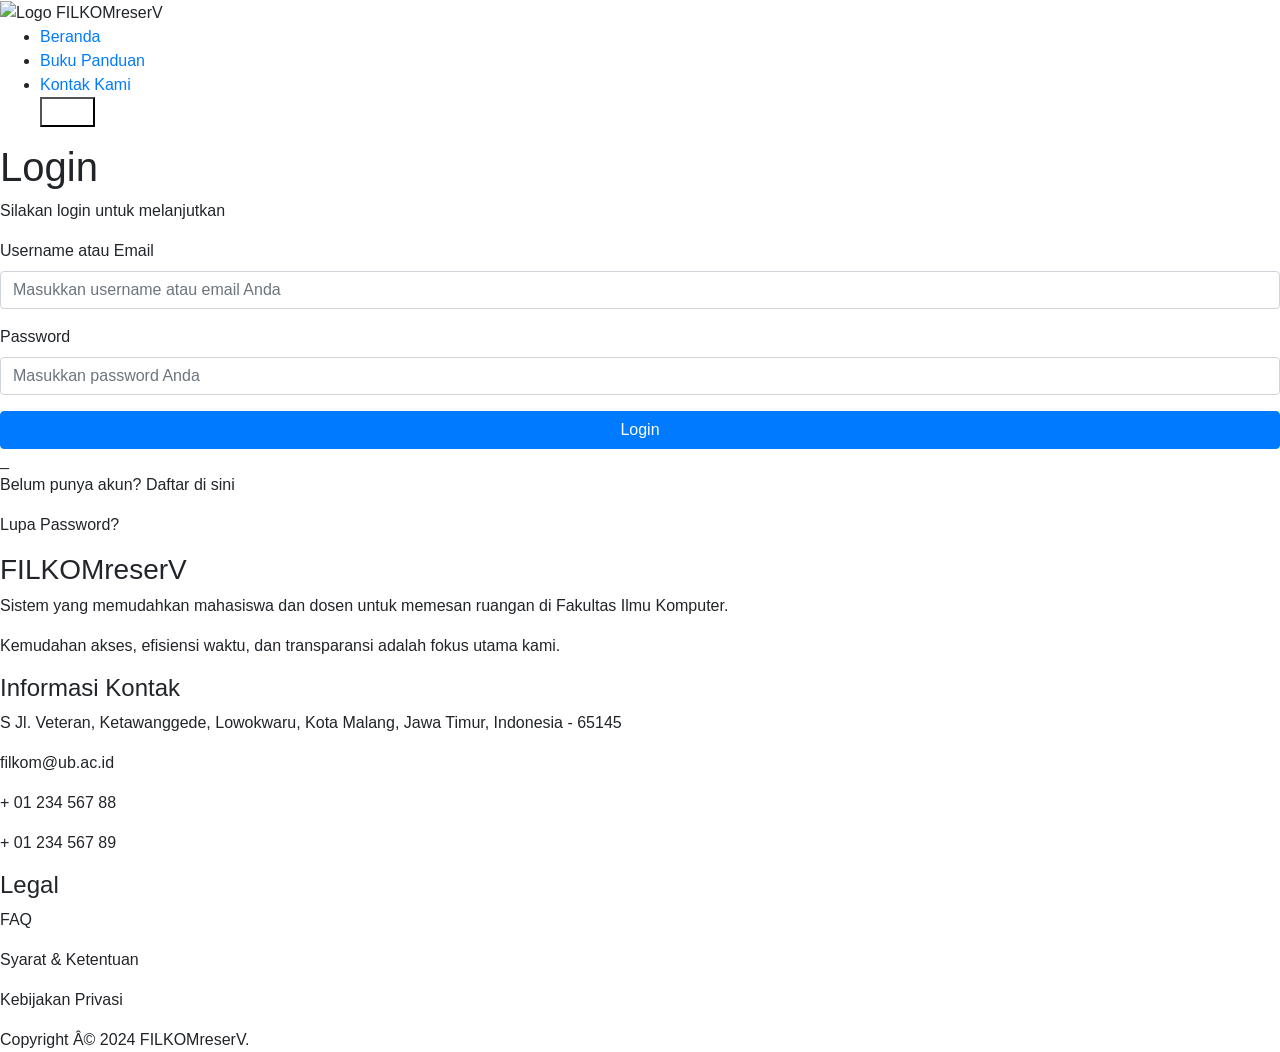
==== page/login.html @ 0208ba80 "release: v1.0.0" ====
<!DOCTYPE html>
<html lang="id">

<head>
    <meta name="viewport" content="width=device-width, initial-scale=1.0" />
    <link href="https://cdn.jsdelivr.net/npm/remixicon@3.4.0/fonts/remixicon.css" rel="stylesheet" />
    <link rel="stylesheet" href="https://cdn.jsdelivr.net/npm/bootstrap@4.0.0/dist/css/bootstrap.min.css" integrity="sha384-Gn5384xqQ1aoWXA+058RXPxPg6fy4IWvTNh0E263XmFcJlSAwiGgFAW/dAiS6JXm" crossorigin="anonymous" />
    <link rel="stylesheet" href="../style/login.css" />
    <title>Login | FILKOMreserV</title>
</head>

<body>
    <nav>
        <img class="logo" src="../assets/LOGO.png" alt="Logo FILKOMreserV" onclick="location.reload();" />

        <ul class="nav__links">
            <li class="link"><a href="../index.html">Beranda</a></li>
            <li class="link"><a href="../index.html#booklet">Buku Panduan</a></li>
            <li class="link"><a href="#footer">Kontak Kami</a></li>
            <li class="link" id="notificationLink" style="display: none">
                <a href="notifikasi.html" style="display: flex; align-items: center">
                    <i class="ri-notification-3-line" style="font-size: 1.5rem; margin-right: 5px"></i> Notifikasi
                </a>
            </li>
            <button id="loginButton" class="btn1" style="color: var(--white); background-color: var(--primary-color)">
        Login
      </button>
            <div id="userInfo" style="display: none">
                <span id="usernameDisplay" style="margin-right: 10px"></span>
                <button class="btn1" style="color: var(--white); background-color: var(--primary-color)" onclick="logout()">
          Logout
        </button>
            </div>
        </ul>
    </nav>

    <main class="section__container">
        <div class="login-container" id="loginContainer">
            <div class="login-card">
                <div class="login-header">
                    <h1>Login</h1>
                    <p>Silakan login untuk melanjutkan</p>
                </div>
                <form id="loginForm">
                    <div class="form-group">
                        <label for="username">Username atau Email</label>
                        <input type="username" id="username" name="username" class="form-control" placeholder="Masukkan username atau email Anda" required />
                    </div>
                    <div class="form-group">
                        <label for="password">Password</label>
                        <input type="password" id="password" name="password" class="form-control" placeholder="Masukkan password Anda" required />
                    </div>
                    <button id="loginButton" type="submit" class="btn btn-primary btn-block">Login</button>
          _     </div>
                <div class="login-footer">
                    <p>Belum punya akun? Daftar di sini</p>
                    <p>Lupa Password?</p>
                </div>
            </div>
        </div>
        <p></p>
    </main>


    <footer class="footer" id="footer">
        <div class="section__container footer__container">
            <div class="footer__col">
                <h3>FILKOMreserV</h3>
                <p>
                    Sistem yang memudahkan mahasiswa dan dosen untuk memesan ruangan di Fakultas Ilmu Komputer.
                </p>
                <p>
                    Kemudahan akses, efisiensi waktu, dan transparansi adalah fokus utama kami.
                </p>
            </div>
            <div class="footer__col">
                <h4>Informasi Kontak</h4>
                <p>
            S          Jl. Veteran, Ketawanggede, Lowokwaru, Kota Malang, Jawa Timur, Indonesia - 65145
                </p>
                <p>filkom@ub.ac.id</p>
                <p>+ 01 234 567 88</p>
                <p>+ 01 234 567 89</p>
            </div>
            <div class="footer__col">
                <h4>Legal</h4>
                <p>FAQ</p>
                <p>Syarat & Ketentuan</p>
                <p>Kebijakan Privasi</p>
            </div>
        </div>
        <div class="footer__bar">Copyright © 2024 FILKOMreserV.</div>
    </footer>

    <script>
        const loginContainer = document.getElementById("loginContainer");
      const loginButton = document.getElementById("loginButton");
      const userInfo = document.getElementById("userInfo");
      const notificationLink = document.getElementById("notificationLink");

      window.onload = function () {
        // Memeriksa status login saat halaman dimuat
        updateLoginStatus();
      };

      // Fungsi untuk memeriksa status login dan memperbarui tampilan
      function updateLoginStatus() {
        if (document.cookie.includes("Authorization")) {
          loginContainer.style.display = "none";
          loginButton.style.display = "none";
          userInfo.style.display = "flex";
          usernameDisplay.textContent = getCookie("username"); // Perbarui nama pengguna

          notificationLink.style.display = "block";
        } else {
          loginContainer.style.display = "block";
          loginButton.style.display = "inline-block";
          userInfo.style.display = "none";
          notificationLink.style.display = "none";
        }
      }

      document
        .getElementById("loginForm")
        .addEventListener("submit", async function (event) {
          event.preventDefault();
          const username = document.getElementById("username").value;
          const password = document.getElementById("password").value;

          const response = await fetch("https://beaps.vercel.app/login", {
            method: "POST",
            headers: {
              "Content-Type": "application/json",
          _ },
            body: JSON.stringify({
              username,
              password,
            }),
          });

          // Setelah login berhasil
          if (response.ok) {
            const data = await response.json();

            // Menyimpan token dan username ke dalam cookie
            document.cookie = `Authorization=${data.token}; path=/;`;
            document.cookie = `Username=${data.username}; path=/;`;

            // Memperbarui status login
            updateLoginStatus();

            // Mengarahkan pengguna ke halaman sesuai role
            if (data.role === "admin") {
              window.location.href = "dashboard-admin.html"; // Redirect ke dashboard admin
            } else if (data.role === "user") {
              window.location.href = "index.html"; // Redirect ke halaman utama user
            }
          } else {
            alert("Login gagal! Periksa kembali username dan password Anda.");
T       }
        });

      async function logout() {
        const response = await fetch("https://beaps.vercel.app/logout", {
          method: "POST",
        });
        if (response.ok) {
          // Hapus cookie dengan path yang sama dengan path tempat cookie dibuat
          document.cookie =
            "Authorization=; path=/; expires=Thu, 01 Jan 1970 00:00:00 UTC;";
          document.cookie =
            "Username=; path=/; expires=Thu, 01 Jan 1970 00:00:00 UTC;";

          // Memperbarui status tampilan setelah logout
          updateLoginStatus(); // Memperbarui tampilan tanpa memuat ulang halaman
          window.location.href = "/page/index.html"; // Arahkan kembali ke halaman beranda setelah logout
        }
      }

      function getCookie(name) {
        // Membuat regex untuk mencocokkan cookie berdasarkan nama
       const value = `; ${document.cookie}`;
        const parts = value.split(`; ${name}=`);
        if (parts.length === 2) return parts.pop().split(";").shift();
      }

      // Toggle login form visibility
      function toggleLoginForm() {
        loginContainer.style.display =
          loginContainer.style.display === "none" ? "block" : "none";
      }
    </script>
</body>

</html>
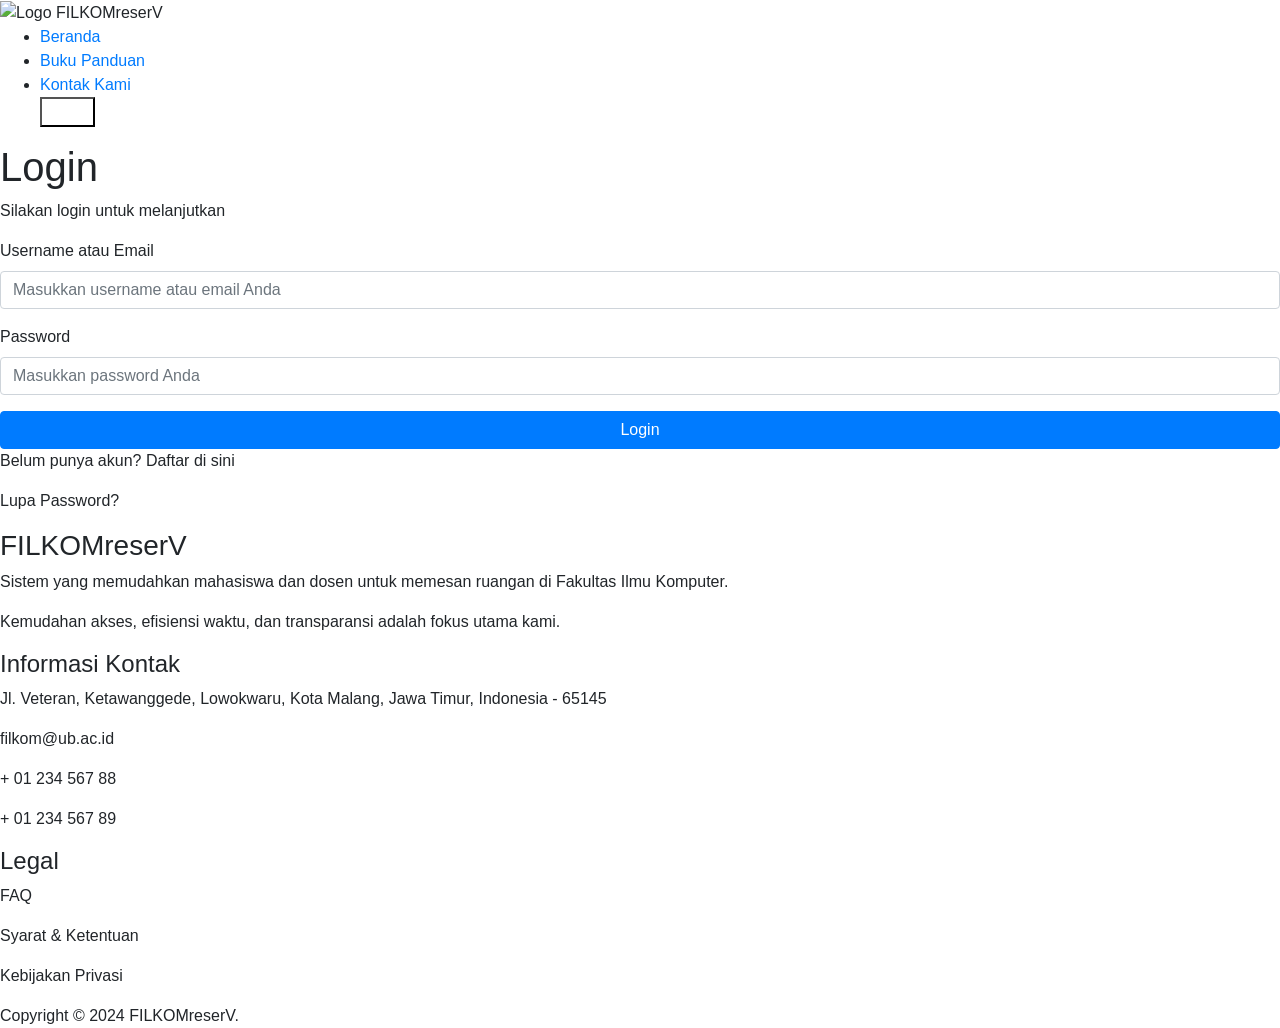
==== commit 3d15935a: "fix: login.html" ====
--- a/page/login.html
+++ b/page/login.html
@@ -2,16 +2,17 @@
 <html lang="id">
 
 <head>
+    <meta charset="UTF-8" />
     <meta name="viewport" content="width=device-width, initial-scale=1.0" />
     <link href="https://cdn.jsdelivr.net/npm/remixicon@3.4.0/fonts/remixicon.css" rel="stylesheet" />
-    <link rel="stylesheet" href="https://cdn.jsdelivr.net/npm/bootstrap@4.0.0/dist/css/bootstrap.min.css" integrity="sha384-Gn5384xqQ1aoWXA+058RXPxPg6fy4IWvTNh0E263XmFcJlSAwiGgFAW/dAiS6JXm" crossorigin="anonymous" />
+    <link rel="stylesheet" href="https://cdn.jsdelivr.net/npm/bootstrap@4.0.0/dist/css/bootstrap.min.css" xintegrity="sha384-Gn5384xqQ1aoWXA+058RXPxPg6fy4IWvTNh0E263XmFcJlSAwiGgFAW/dAiS6JXm" crossorigin="anonymous" />
     <link rel="stylesheet" href="../style/login.css" />
     <title>Login | FILKOMreserV</title>
 </head>
 
 <body>
     <nav>
-        <img class="logo" src="../assets/LOGO.png" alt="Logo FILKOMreserV" onclick="location.reload();" />
+        <img class="logo" src="../assets/LOGO.png" alt="Logo FILKOMreserV" onclick="window.location.href='../index.html'" style="cursor: pointer;" />
 
         <ul class="nav__links">
             <li class="link"><a href="../index.html">Beranda</a></li>
@@ -23,13 +24,13 @@
                 </a>
             </li>
             <button id="loginButton" class="btn1" style="color: var(--white); background-color: var(--primary-color)">
-        Login
-      </button>
+                Login
+            </button>
             <div id="userInfo" style="display: none">
                 <span id="usernameDisplay" style="margin-right: 10px"></span>
                 <button class="btn1" style="color: var(--white); background-color: var(--primary-color)" onclick="logout()">
-          Logout
-        </button>
+                    Logout
+                </button>
             </div>
         </ul>
     </nav>
@@ -50,8 +51,9 @@
                         <label for="password">Password</label>
                         <input type="password" id="password" name="password" class="form-control" placeholder="Masukkan password Anda" required />
                     </div>
-                    <button id="loginButton" type="submit" class="btn btn-primary btn-block">Login</button>
-          _     </div>
+                    <!-- ID duplikat dihapus dari tombol ini -->
+                    <button type="submit" class="btn btn-primary btn-block">Login</button>
+                </form>
                 <div class="login-footer">
                     <p>Belum punya akun? Daftar di sini</p>
                     <p>Lupa Password?</p>
@@ -76,7 +78,7 @@
             <div class="footer__col">
                 <h4>Informasi Kontak</h4>
                 <p>
-            S          Jl. Veteran, Ketawanggede, Lowokwaru, Kota Malang, Jawa Timur, Indonesia - 65145
+                    Jl. Veteran, Ketawanggede, Lowokwaru, Kota Malang, Jawa Timur, Indonesia - 65145
                 </p>
                 <p>filkom@ub.ac.id</p>
                 <p>+ 01 234 567 88</p>
@@ -94,102 +96,104 @@
 
     <script>
         const loginContainer = document.getElementById("loginContainer");
-      const loginButton = document.getElementById("loginButton");
-      const userInfo = document.getElementById("userInfo");
-      const notificationLink = document.getElementById("notificationLink");
+        const loginButton = document.getElementById("loginButton");
+        const userInfo = document.getElementById("userInfo");
+        const notificationLink = document.getElementById("notificationLink");
+        const usernameDisplay = document.getElementById("usernameDisplay"); // Ditambahkan untuk memastikan variabel terdefinisi
 
-      window.onload = function () {
-        // Memeriksa status login saat halaman dimuat
-        updateLoginStatus();
-      };
+        window.onload = function () {
+            // Memeriksa status login saat halaman dimuat
+            updateLoginStatus();
+        };
 
-      // Fungsi untuk memeriksa status login dan memperbarui tampilan
-      function updateLoginStatus() {
-        if (document.cookie.includes("Authorization")) {
-          loginContainer.style.display = "none";
-          loginButton.style.display = "none";
-          userInfo.style.display = "flex";
-          usernameDisplay.textContent = getCookie("username"); // Perbarui nama pengguna
+        // Fungsi untuk memeriksa status login dan memperbarui tampilan
+        function updateLoginStatus() {
+            if (document.cookie.includes("Authorization")) {
+                loginContainer.style.display = "none";
+                loginButton.style.display = "none";
+                userInfo.style.display = "flex";
+                usernameDisplay.textContent = getCookie("Username"); // Diganti menjadi "Username" (sesuai cookie yang Anda set)
 
-          notificationLink.style.display = "block";
-        } else {
-          loginContainer.style.display = "block";
-          loginButton.style.display = "inline-block";
-          userInfo.style.display = "none";
-          notificationLink.style.display = "none";
+                notificationLink.style.display = "block";
+            } else {
+                loginContainer.style.display = "block";
+                loginButton.style.display = "inline-block";
+                userInfo.style.display = "none";
+                notificationLink.style.display = "none";
+            }
         }
-      }
 
-      document
-        .getElementById("loginForm")
-        .addEventListener("submit", async function (event) {
-          event.preventDefault();
-          const username = document.getElementById("username").value;
-          const password = document.getElementById("password").value;
+        document
+            .getElementById("loginForm")
+            .addEventListener("submit", async function (event) {
+                event.preventDefault();
+                const username = document.getElementById("username").value;
+                const password = document.getElementById("password").value;
 
-          const response = await fetch("https://beaps.vercel.app/login", {
-            method: "POST",
-            headers: {
-              "Content-Type": "application/json",
-          _ },
-            body: JSON.stringify({
-              username,
-              password,
-            }),
-          });
+                const response = await fetch("https://beaps.vercel.app/login", {
+                    method: "POST",
+                    headers: {
+                        "Content-Type": "application/json"
+                        // Error '_' telah dihapus dari baris di bawah ini
+                    },
+                    body: JSON.stringify({
+                        username,
+                        password,
+                    }),
+                });
 
-          // Setelah login berhasil
-          if (response.ok) {
-            const data = await response.json();
+                // Setelah login berhasil
+                if (response.ok) {
+                    const data = await response.json();
 
-            // Menyimpan token dan username ke dalam cookie
-            document.cookie = `Authorization=${data.token}; path=/;`;
-            document.cookie = `Username=${data.username}; path=/;`;
+                    // Menyimpan token dan username ke dalam cookie
+                    document.cookie = `Authorization=${data.token}; path=/;`;
+                    document.cookie = `Username=${data.username}; path=/;`; // Pastikan Anda menggunakan "Username"
 
-            // Memperbarui status login
-            updateLoginStatus();
+                    // Memperbarui status login
+                    updateLoginStatus();
 
-            // Mengarahkan pengguna ke halaman sesuai role
-            if (data.role === "admin") {
-              window.location.href = "dashboard-admin.html"; // Redirect ke dashboard admin
-            } else if (data.role === "user") {
-              window.location.href = "index.html"; // Redirect ke halaman utama user
+                    // Mengarahkan pengguna ke halaman sesuai role
+                    if (data.role === "admin") {
+                        window.location.href = "dashboard-admin.html"; // Redirect ke dashboard admin
+                    } else if (data.role === "user") {
+                        window.location.href = "../index.html"; // Redirect ke halaman utama user
+                    }
+                } else {
+                    alert("Login gagal! Periksa kembali username dan password Anda.");
+                }
+            });
+
+        async function logout() {
+            const response = await fetch("https://beaps.vercel.app/logout", {
+                method: "POST",
+            });
+            if (response.ok) {
+                // Hapus cookie dengan path yang sama dengan path tempat cookie dibuat
+                document.cookie =
+                    "Authorization=; path=/; expires=Thu, 01 Jan 1970 00:00:00 UTC;";
+                document.cookie =
+                    "Username=; path=/; expires=Thu, 01 Jan 1970 00:00:00 UTC;";
+
+                // Memperbarui status tampilan setelah logout
+                updateLoginStatus(); // Memperbarui tampilan tanpa memuat ulang halaman
+                window.location.href = "../index.html"; // Arahkan kembali ke halaman beranda setelah logout
             }
-          } else {
-            alert("Login gagal! Periksa kembali username dan password Anda.");
-T       }
-        });
+        }
 
-      async function logout() {
-        const response = await fetch("https://beaps.vercel.app/logout", {
-          method: "POST",
-        });
-        if (response.ok) {
-          // Hapus cookie dengan path yang sama dengan path tempat cookie dibuat
-          document.cookie =
-            "Authorization=; path=/; expires=Thu, 01 Jan 1970 00:00:00 UTC;";
-          document.cookie =
-            "Username=; path=/; expires=Thu, 01 Jan 1970 00:00:00 UTC;";
+        function getCookie(name) {
+            // Membuat regex untuk mencocokkan cookie berdasarkan nama
+            const value = `; ${document.cookie}`;
+            const parts = value.split(`; ${name}=`);
+            if (parts.length === 2) return parts.pop().split(";").shift();
+        }
 
-          // Memperbarui status tampilan setelah logout
-          updateLoginStatus(); // Memperbarui tampilan tanpa memuat ulang halaman
-          window.location.href = "/page/index.html"; // Arahkan kembali ke halaman beranda setelah logout
+        // Toggle login form visibility
+        function toggleLoginForm() {
+            loginContainer.style.display =
+                loginContainer.style.display === "none" ? "block" : "none";
         }
-      }
-
-      function getCookie(name) {
-        // Membuat regex untuk mencocokkan cookie berdasarkan nama
-       const value = `; ${document.cookie}`;
-        const parts = value.split(`; ${name}=`);
-        if (parts.length === 2) return parts.pop().split(";").shift();
-      }
-
-      // Toggle login form visibility
-      function toggleLoginForm() {
-        loginContainer.style.display =
-          loginContainer.style.display === "none" ? "block" : "none";
-      }
     </script>
 </body>
 
-</html>+</html>
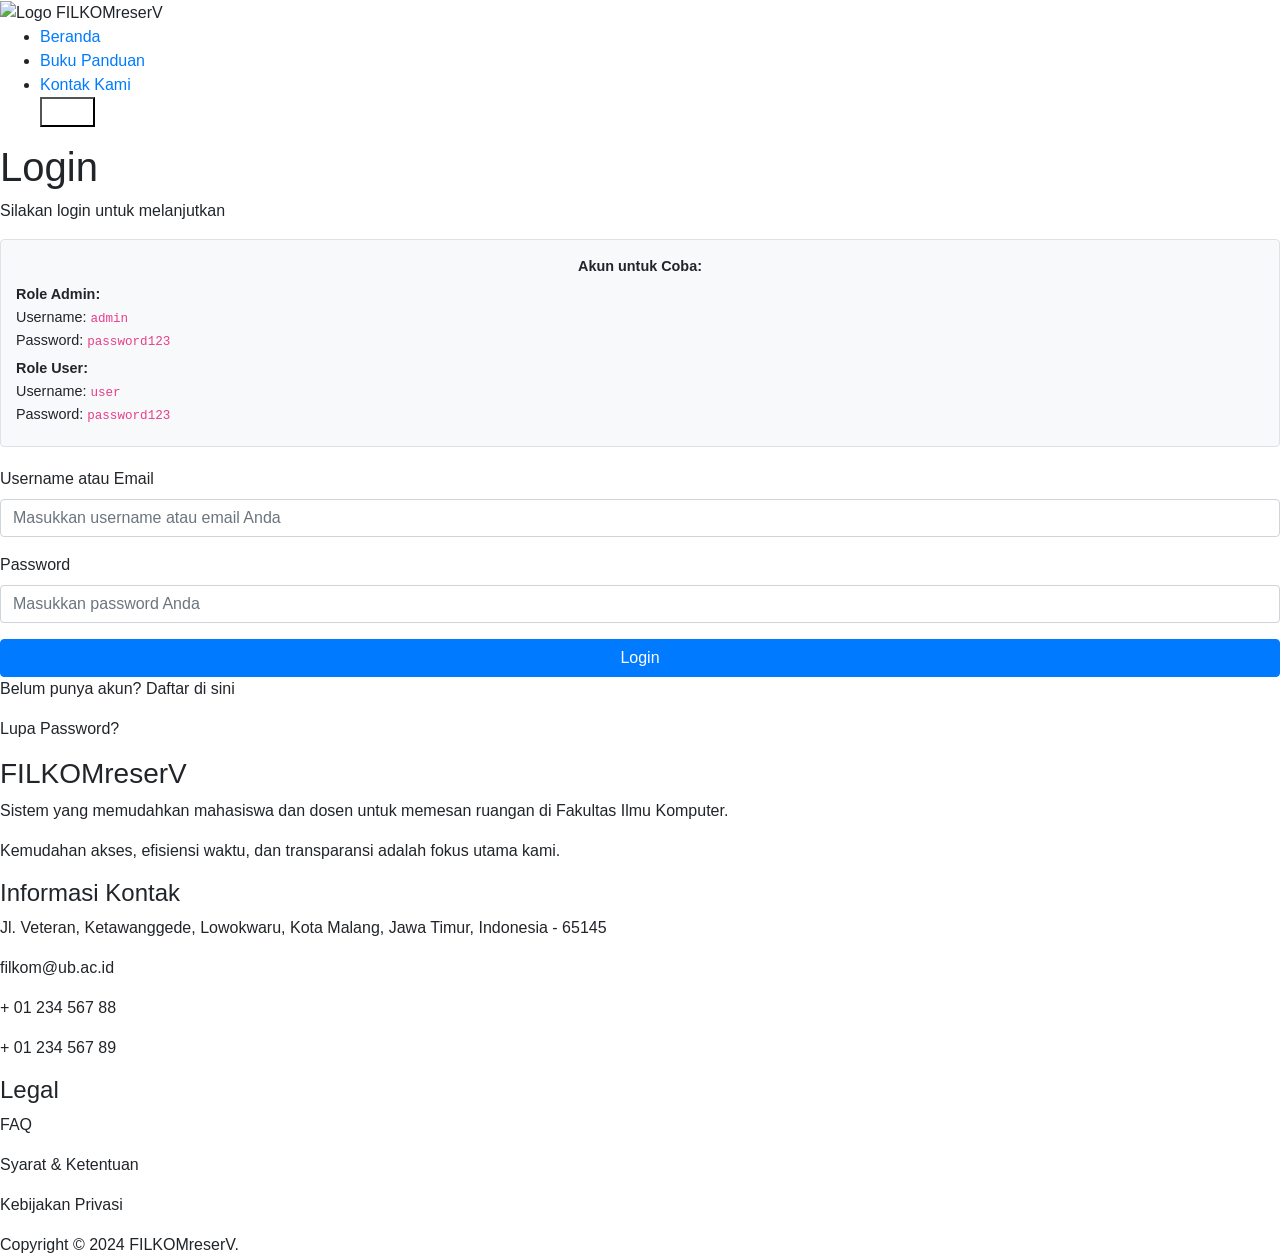
==== commit b60c1d7b: "update: login.html adding login credentials" ====
--- a/page/login.html
+++ b/page/login.html
@@ -8,6 +8,21 @@
     <link rel="stylesheet" href="https://cdn.jsdelivr.net/npm/bootstrap@4.0.0/dist/css/bootstrap.min.css" xintegrity="sha384-Gn5384xqQ1aoWXA+058RXPxPg6fy4IWvTNh0E263XmFcJlSAwiGgFAW/dAiS6JXm" crossorigin="anonymous" />
     <link rel="stylesheet" href="../style/login.css" />
     <title>Login | FILKOMreserV</title>
+    <style>
+        /* Menambahkan style untuk info box */
+        .demo-info {
+            background-color: #f8f9fa;
+            border: 1px solid #dee2e6;
+            border-radius: 0.25rem;
+            padding: 15px;
+            margin-bottom: 20px;
+            font-size: 0.9rem;
+            line-height: 1.6;
+        }
+        .demo-info p {
+            margin-bottom: 5px;
+        }
+    </style>
 </head>
 
 <body>
@@ -42,6 +57,21 @@
                     <h1>Login</h1>
                     <p>Silakan login untuk melanjutkan</p>
                 </div>
+
+                <!-- INFO AKUN DEMO DITAMBAHKAN DI SINI -->
+                <div class="demo-info">
+                    <p class="text-center"><strong>Akun untuk Coba:</strong></p>
+                    <p><strong>Role Admin:</strong><br>
+                       Username: <code>admin</code><br>
+                       Password: <code>password123</code>
+                    </p>
+                    <p><strong>Role User:</strong><br>
+                       Username: <code>user</code><br>
+                       Password: <code>password123</code>
+                    </p>
+                </div>
+                <!-- AKHIR INFO AKUN DEMO -->
+
                 <form id="loginForm">
                     <div class="form-group">
                         <label for="username">Username atau Email</label>
@@ -51,7 +81,6 @@
                         <label for="password">Password</label>
                         <input type="password" id="password" name="password" class="form-control" placeholder="Masukkan password Anda" required />
                     </div>
-                    <!-- ID duplikat dihapus dari tombol ini -->
                     <button type="submit" class="btn btn-primary btn-block">Login</button>
                 </form>
                 <div class="login-footer">
@@ -99,7 +128,7 @@
         const loginButton = document.getElementById("loginButton");
         const userInfo = document.getElementById("userInfo");
         const notificationLink = document.getElementById("notificationLink");
-        const usernameDisplay = document.getElementById("usernameDisplay"); // Ditambahkan untuk memastikan variabel terdefinisi
+        const usernameDisplay = document.getElementById("usernameDisplay");
 
         window.onload = function () {
             // Memeriksa status login saat halaman dimuat
@@ -112,7 +141,7 @@
                 loginContainer.style.display = "none";
                 loginButton.style.display = "none";
                 userInfo.style.display = "flex";
-                usernameDisplay.textContent = getCookie("Username"); // Diganti menjadi "Username" (sesuai cookie yang Anda set)
+                usernameDisplay.textContent = getCookie("Username"); 
 
                 notificationLink.style.display = "block";
             } else {
@@ -134,7 +163,6 @@
                     method: "POST",
                     headers: {
                         "Content-Type": "application/json"
-                        // Error '_' telah dihapus dari baris di bawah ini
                     },
                     body: JSON.stringify({
                         username,
@@ -148,7 +176,7 @@
 
                     // Menyimpan token dan username ke dalam cookie
                     document.cookie = `Authorization=${data.token}; path=/;`;
-                    document.cookie = `Username=${data.username}; path=/;`; // Pastikan Anda menggunakan "Username"
+                    document.cookie = `Username=${data.username}; path=/;`; 
 
                     // Memperbarui status login
                     updateLoginStatus();
@@ -176,7 +204,7 @@
                     "Username=; path=/; expires=Thu, 01 Jan 1970 00:00:00 UTC;";
 
                 // Memperbarui status tampilan setelah logout
-                updateLoginStatus(); // Memperbarui tampilan tanpa memuat ulang halaman
+                updateLoginStatus(); 
                 window.location.href = "../index.html"; // Arahkan kembali ke halaman beranda setelah logout
             }
         }
@@ -197,3 +225,4 @@
 </body>
 
 </html>
+
